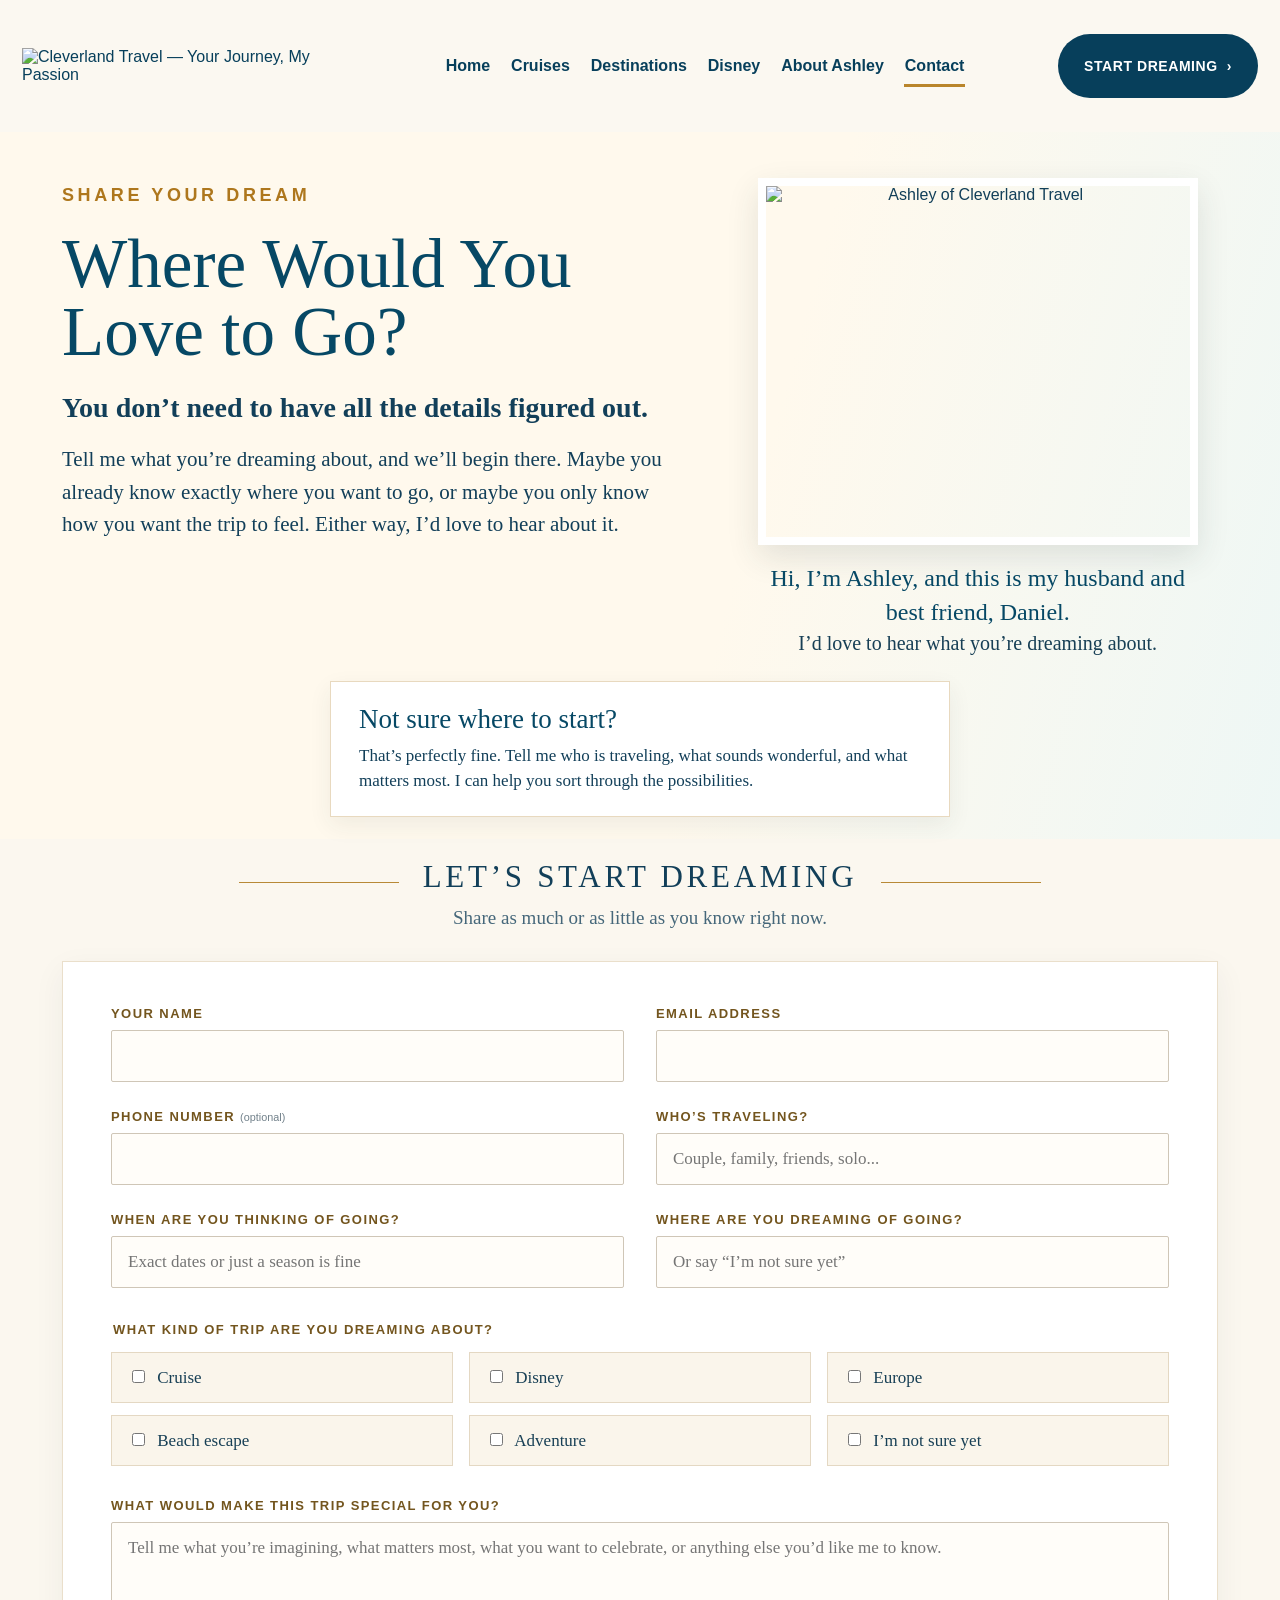
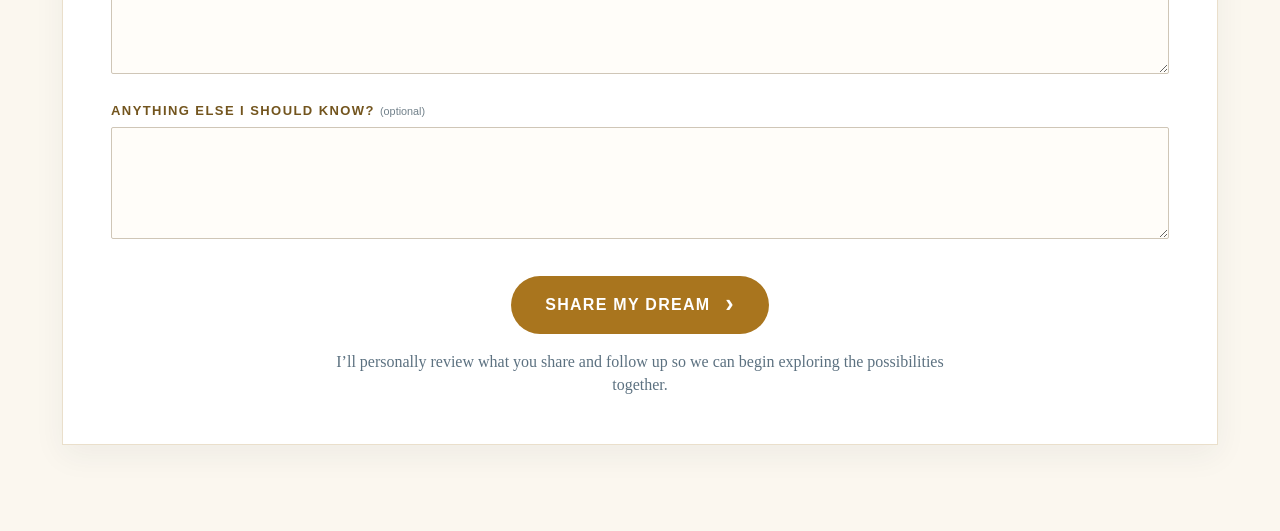
==== contact.html @ a3cbad37 "Add files via upload" ====
<!DOCTYPE html>
<html lang="en">
<head>
  <meta charset="UTF-8">
  <meta name="viewport" content="width=device-width, initial-scale=1.0">
  <title>Share Your Dream | Cleveland Travel</title>
  <link rel="stylesheet" href="styles.css">
</head>
<body>
<header class="site-header">
<div class="header-inner">
<a class="brand" href="index.html" aria-label="Cleverland Travel home">
<img src="assets/cleverland-logo-approved.png" alt="Cleverland Travel — Your Journey, My Passion">
</a>
<button class="menu-toggle" type="button" aria-label="Open navigation" aria-expanded="false"><span></span><span></span><span></span></button>
<nav class="main-nav" aria-label="Main navigation"><a  href="index.html">Home</a>
<a href="cruises.html">Cruises</a>
<a href="destinations.html">Destinations</a>
<a href="disney.html">Disney</a>
<a href="about.html">About Ashley</a>
<a class="active" href="contact.html">Contact</a></nav>
<a class="cta" href="contact.html">START DREAMING <span aria-hidden="true">›</span></a>
</div>
</header>

<main class="dream-page">
  <section class="dream-intro dream-intro-balanced dream-intro-v20">
    <div class="dream-top-grid">
      <div class="dream-intro-inner">
        <p class="eyebrow">SHARE YOUR DREAM</p>
        <h1>Where Would You<br>Love to Go?</h1>
        <p class="dream-lead">You don’t need to have all the details figured out.</p>
        <p>Tell me what you’re dreaming about, and we’ll begin there. Maybe you already know exactly where you want to go, or maybe you only know how you want the trip to feel. Either way, I’d love to hear about it.</p>
      </div>

      <aside class="dream-note dream-note-balanced">
        <div class="ashley-contact-card">
          <img src="assets/ashley-contact.jpg" alt="Ashley of Cleverland Travel">
          <p><strong>Hi, I’m Ashley, and this is my husband and best friend, Daniel.</strong><br>I’d love to hear what you’re dreaming about.</p>
        </div>
      </aside>
    </div>

    <div class="dream-note-card dream-note-card-balanced dream-note-card-v20">
      <h2>Not sure where to start?</h2>
      <p>That’s perfectly fine. Tell me who is traveling, what sounds wonderful, and what matters most. I can help you sort through the possibilities.</p>
    </div>
  </section>

  <section class="dream-form-section">
    <div class="section-heading">
      <span></span><h2>LET’S START DREAMING</h2><span></span>
      <p>Share as much or as little as you know right now.</p>
    </div>

    <form class="dream-form" action="https://formspree.io/f/mvkovdek" method="post">
      <input type="hidden" name="_subject" value="New Cleverland Travel — Share Your Dream Submission">
      <input type="text" name="_gotcha" style="display:none" tabindex="-1" autocomplete="off">
      <div class="form-grid">
        <label>YOUR NAME
          <input type="text" name="name" autocomplete="name" required>
        </label>
        <label>EMAIL ADDRESS
          <input type="email" name="email" autocomplete="email" required>
        </label>
        <label>PHONE NUMBER <small>(optional)</small>
          <input type="tel" name="phone" autocomplete="tel">
        </label>
        <label>WHO’S TRAVELING?
          <input type="text" name="travelers" placeholder="Couple, family, friends, solo...">
        </label>
        <label>WHEN ARE YOU THINKING OF GOING?
          <input type="text" name="dates" placeholder="Exact dates or just a season is fine">
        </label>
        <label>WHERE ARE YOU DREAMING OF GOING?
          <input type="text" name="destination" placeholder="Or say “I’m not sure yet”">
        </label>
      </div>

      <fieldset class="dream-options">
        <legend>WHAT KIND OF TRIP ARE YOU DREAMING ABOUT?</legend>
        <div class="option-grid">
          <label><input type="checkbox" name="trip[]" value="Cruise"> Cruise</label>
          <label><input type="checkbox" name="trip[]" value="Disney"> Disney</label>
          <label><input type="checkbox" name="trip[]" value="Europe"> Europe</label>
          <label><input type="checkbox" name="trip[]" value="Beach"> Beach escape</label>
          <label><input type="checkbox" name="trip[]" value="Adventure"> Adventure</label>
          <label><input type="checkbox" name="trip[]" value="Not sure"> I’m not sure yet</label>
        </div>
      </fieldset>

      <label class="full-field">WHAT WOULD MAKE THIS TRIP SPECIAL FOR YOU?
        <textarea name="dream" rows="6" placeholder="Tell me what you’re imagining, what matters most, what you want to celebrate, or anything else you’d like me to know."></textarea>
      </label>

      <label class="full-field">ANYTHING ELSE I SHOULD KNOW? <small>(optional)</small>
        <textarea name="notes" rows="4"></textarea>
      </label>

      <div class="dream-submit">
        <button type="submit">SHARE MY DREAM <span>›</span></button>
        <p>I’ll personally review what you share and follow up so we can begin exploring the possibilities together.</p>
      </div>
    </form>
  </section>
</main>


<script src="mobile.js"></script>
</body>
</html>
---- styles.css ----
:root{
  --cream:#fbf8f1;
  --navy:#073f5b;
  --gold:#b9852b;
}
*{box-sizing:border-box}
html,body{margin:0;padding:0}
body{background:#fff;color:var(--navy);font-family:Arial,Helvetica,sans-serif}
a{text-decoration:none;color:inherit}

/* LOCKED HEADER — do not alter */
.site-header{
  position:relative;
  z-index:10;
  height:132px;
  background:var(--cream);
}
.header-inner{
  max-width:1536px;
  height:100%;
  margin:0 auto;
  padding:6px 22px;
  display:grid;
  grid-template-columns:390px minmax(0,1fr) 235px;
  align-items:center;
  gap:24px;
}
.brand{display:flex;align-items:center;min-width:0}
.brand img{
  display:block;
  width:350px;
  max-width:100%;
  height:auto;
  object-fit:contain;
}
.main-nav{
  display:flex;
  justify-content:center;
  align-items:center;
  gap:28px;
  min-width:0;
  white-space:nowrap;
}
.main-nav a{
  position:relative;
  display:inline-flex;
  align-items:center;
  min-height:54px;
  padding:0 1px;
  font-size:18px;
  line-height:1;
  font-weight:800;
}
.main-nav a.active::after{
  content:"";
  position:absolute;
  left:0;
  right:0;
  bottom:6px;
  height:3px;
  background:var(--gold);
}
.cta{
  justify-self:end;
  display:inline-flex;
  align-items:center;
  justify-content:center;
  gap:9px;
  width:226px;
  min-height:64px;
  padding:0 20px;
  border-radius:999px;
  background:var(--navy);
  color:#fff;
  font-size:16px;
  font-weight:800;
  letter-spacing:.04em;
  white-space:nowrap;
}

.hero img,.page-image img{
  display:block;
  width:100%;
  height:auto;
}
.hero,.page-image{width:100%;overflow:hidden;background:#fff}

@media (max-width:1320px){
  .header-inner{grid-template-columns:335px minmax(0,1fr) 205px;gap:18px}
  .brand img{width:320px}
  .main-nav{gap:19px}
  .main-nav a{font-size:16px}
  .cta{width:200px;font-size:14px}
}
@media (max-width:1120px){
  .site-header{height:126px}
  .header-inner{
    grid-template-columns:290px minmax(0,1fr) 182px;
    gap:13px;padding-left:14px;padding-right:14px
  }
  .brand img{width:278px}
  .main-nav{gap:13px}
  .main-nav a{font-size:14px}
  .cta{width:178px;min-height:56px;font-size:12px}
}


/* ===== DISNEY PAGE ONLY — locked site header above remains unchanged ===== */
.disney-page{background:#fffaf2;color:#17364a;font-family:Georgia,'Times New Roman',serif;line-height:1.45}
.disney-page .container{width:min(1180px,92vw);margin:0 auto}
.disney-page .btn{display:inline-flex;align-items:center;justify-content:center;border-radius:999px;padding:14px 26px;border:1px solid transparent;font:700 13px/1 Arial,sans-serif;letter-spacing:.08em;text-transform:uppercase}
.disney-page .btn-gold{background:linear-gradient(180deg,#c99a45,#a77420);color:#fff}
.disney-page .eyebrow{font:700 14px/1 Arial,sans-serif;letter-spacing:.16em;text-transform:uppercase;color:#073f5b;margin-bottom:8px}
.disney-page h1,.disney-page h2,.disney-page h3{font-weight:400;color:#073f5b;margin:0}

.disney-hero{background:linear-gradient(115deg,#fff9ef 0%,#f5ead3 48%,#dceef2 100%);padding:46px 0 44px;overflow:hidden;position:relative}
.disney-hero:before{content:'✦';position:absolute;left:5%;top:18%;font-size:70px;color:rgba(184,134,46,.14)}
.disney-hero-grid{display:grid;grid-template-columns:1.02fr .98fr;gap:52px;align-items:center}
.disney-kicker{font:700 14px/1 Arial,sans-serif;text-transform:uppercase;letter-spacing:.18em;color:#a77420;margin-bottom:16px}
.disney-hero h1{font-size:clamp(48px,6vw,82px);line-height:.95;margin:0 0 18px}
.disney-hero .lead{font-size:22px;max-width:620px;margin:0 0 16px}
.disney-hero .sublead{font-size:18px;max-width:650px;color:#425d6c;margin:0 0 28px}
.disney-photo-frame{position:relative;background:#fff;padding:12px 12px 42px;box-shadow:0 18px 42px rgba(10,53,80,.18);transform:rotate(1.5deg);border:1px solid #eadbc2}
.disney-photo-frame img{width:100%;aspect-ratio:4/3;object-fit:cover;object-position:center 35%}
.disney-photo-caption{text-align:right;font-family:'Brush Script MT','Segoe Script',cursive;color:#073f5b;font-size:24px;padding:8px 8px 0}

.disney-intro{padding:44px 0 24px;text-align:center;background:#fff}
.disney-intro h2{font-size:clamp(34px,4vw,54px);margin-bottom:12px}
.disney-intro p{font-size:19px;max-width:850px;margin:0 auto}

.disney-options{padding:24px 0 54px;background:#fff}
.disney-cards{display:grid;grid-template-columns:repeat(5,1fr);gap:16px}
.disney-card{min-height:270px;padding:28px 20px 22px;border-radius:16px;border:1px solid #eadfc9;background:linear-gradient(180deg,#fffdf8,#f5efe3);text-align:center;box-shadow:0 12px 28px rgba(10,53,80,.08)}
.disney-icon{width:72px;height:72px;border-radius:50%;margin:0 auto 16px;display:grid;place-items:center;background:linear-gradient(180deg,#e4c27b,#b9852c);color:#fff;font-size:32px}
.disney-card h3{font-size:24px;line-height:1.05;margin-bottom:10px}
.disney-card p{font-size:15.5px;margin:0;color:#4f6572}

.disney-planning{padding:52px 0;background:linear-gradient(180deg,#eef8f7,#e5f3f4)}
.disney-planning h2{text-align:center;font-size:clamp(34px,4vw,52px);margin-bottom:32px}
.disney-benefits{display:grid;grid-template-columns:repeat(4,1fr);gap:22px}
.disney-benefit{text-align:center;padding:0 16px}
.disney-benefit .mini{font-size:36px;color:#a77420;margin-bottom:8px}
.disney-benefit h3{font-size:22px;margin-bottom:8px}
.disney-benefit p{font-size:16px;margin:0}

.disney-story{padding:56px 0;background:#fffaf2}
.disney-story-grid{display:grid;grid-template-columns:.9fr 1.1fr;gap:48px;align-items:center}
.disney-story-photo{background:#fff;padding:12px 12px 36px;box-shadow:0 16px 35px rgba(10,53,80,.14);transform:rotate(-1.5deg)}
.disney-story-photo img{width:100%;aspect-ratio:4/3;object-fit:cover}
.disney-story-photo .cap{font-family:'Brush Script MT','Segoe Script',cursive;text-align:right;font-size:23px;color:#073f5b;padding-top:7px}
.disney-story h2{font-size:clamp(36px,4vw,58px);line-height:1;margin-bottom:16px}
.disney-story p{font-size:18px;margin:0 0 16px}
.disney-quote{font-family:'Brush Script MT','Segoe Script',cursive;font-size:34px;line-height:1.05;color:#073f5b;margin:20px 0 26px}

.disney-steps{padding:48px 0;background:#fff}
.disney-steps h2{text-align:center;font-size:32px;letter-spacing:.03em;margin-bottom:24px}
.disney-page .steps{display:grid;grid-template-columns:repeat(3,1fr);gap:0}
.disney-page .step{text-align:center;padding:0 36px;min-height:170px}
.disney-page .step+.step{border-left:1px solid rgba(184,134,46,.45)}
.disney-page .step-icon{width:58px;height:58px;border-radius:50%;margin:0 auto 8px;background:linear-gradient(180deg,#e5c485,#c69a48);display:grid;place-items:center;font-size:28px;color:#073f5b}
.disney-page .step h3{font-size:27px;letter-spacing:.05em}
.disney-page .step p{font-size:17px;margin:6px auto 0;max-width:330px}

.disney-close{padding:60px 20px;text-align:center;background:linear-gradient(180deg,#f7e9c8,#f2d7a8)}
.disney-close h2{font-family:'Brush Script MT','Segoe Script',cursive;font-size:clamp(46px,6vw,78px);color:#96691e;margin-bottom:6px}
.disney-close .ddd{font:700 15px/1 Arial,sans-serif;letter-spacing:.24em;text-transform:uppercase;color:#073f5b;margin:10px 0 24px}
.disney-disclaimer{font:12px/1.5 Arial,sans-serif;color:#637782;max-width:920px;margin:18px auto 0}

@media(max-width:1050px){
  .disney-cards{grid-template-columns:repeat(3,1fr)}
  .disney-benefits{grid-template-columns:repeat(2,1fr);row-gap:28px}
}
@media(max-width:760px){
  .disney-hero-grid,.disney-story-grid{grid-template-columns:1fr}
  .disney-cards{grid-template-columns:1fr 1fr}
  .disney-benefits{grid-template-columns:1fr}
  .disney-photo-frame,.disney-story-photo{transform:none}
  .disney-page .steps{grid-template-columns:1fr}
  .disney-page .step{padding:20px 24px}
  .disney-page .step+.step{border-left:0;border-top:1px solid rgba(184,134,46,.35)}
}
@media(max-width:500px){.disney-cards{grid-template-columns:1fr}.disney-hero h1{font-size:48px}}


/* ===== ABOUT ASHLEY PAGE ONLY — locked site header above remains unchanged ===== */
.about-page{
  background:#fffaf2;
  color:#17364a;
  font-family:Georgia,'Times New Roman',serif;
  line-height:1.5;
}
.about-page .container{width:min(1180px,92vw);margin:0 auto}
.about-page h1,.about-page h2,.about-page h3{font-weight:400;color:#073f5b;margin:0}
.about-page .eyebrow{
  font:700 14px/1 Arial,sans-serif;
  letter-spacing:.17em;
  text-transform:uppercase;
  color:#a77420;
  margin-bottom:14px;
}
.about-page .btn{
  display:inline-flex;
  align-items:center;
  justify-content:center;
  border-radius:999px;
  padding:15px 28px;
  background:linear-gradient(180deg,#c99a45,#a77420);
  color:#fff;
  font:700 13px/1 Arial,sans-serif;
  letter-spacing:.08em;
  text-transform:uppercase;
}

/* Hero */
.about-hero{
  background:linear-gradient(115deg,#fffaf2 0%,#f7ecd8 52%,#e8f2f1 100%);
  padding:50px 0 54px;
}
.about-hero-grid{
  display:grid;
  grid-template-columns:.95fr 1.05fr;
  gap:54px;
  align-items:center;
}
.about-hero h1{
  font-size:clamp(44px,4.8vw,66px);
  line-height:.96;
  margin-bottom:22px;
}
.about-hero .lead{
  font-size:22px;
  max-width:610px;
  margin:0 0 18px;
}
.about-hero .copy{
  font-size:18px;
  color:#455f6c;
  margin:0 0 28px;
}
.about-hero-photo{
  background:#fff;
  padding:12px 12px 40px;
  box-shadow:0 18px 40px rgba(10,53,80,.16);
  transform:rotate(1.5deg);
}
.about-hero-photo img{
  width:100%;
  aspect-ratio:4/5;
  object-fit:cover;
  object-position:center 32%;
}
.about-photo-note{
  text-align:right;
  font-family:'Brush Script MT','Segoe Script',cursive;
  color:#073f5b;
  font-size:25px;
  padding:8px 8px 0;
}

/* Story */
.about-story{
  padding:60px 0;
  background:#fff;
}
.about-story-grid{
  display:grid;
  grid-template-columns:1.05fr .95fr;
  gap:54px;
  align-items:center;
}
.about-story h2{
  font-size:clamp(38px,4.5vw,58px);
  line-height:1.02;
  margin-bottom:18px;
}
.about-story p{
  font-size:18px;
  margin:0 0 16px;
}
.about-ireland{
  background:#fff;
  padding:10px 10px 34px;
  box-shadow:0 14px 34px rgba(10,53,80,.13);
  transform:rotate(-1.2deg);
}
.about-ireland img{
  width:100%;
  aspect-ratio:4/3;
  object-fit:cover;
}
.about-ireland .cap{
  font-family:'Brush Script MT','Segoe Script',cursive;
  font-size:24px;
  color:#073f5b;
  text-align:right;
  padding:7px 7px 0;
}

/* Why work with Ashley */
.about-values{
  padding:58px 0;
  background:linear-gradient(180deg,#eef7f6,#e7f1f1);
}
.about-values h2{
  text-align:center;
  font-size:clamp(38px,4.5vw,56px);
  margin-bottom:34px;
}
.about-values-grid{
  display:grid;
  grid-template-columns:repeat(4,1fr);
  gap:20px;
}
.about-value{
  text-align:center;
  background:rgba(255,255,255,.66);
  border:1px solid rgba(184,134,46,.25);
  border-radius:16px;
  padding:28px 18px;
}
.about-value .icon{
  width:64px;height:64px;border-radius:50%;
  margin:0 auto 14px;
  display:grid;place-items:center;
  background:linear-gradient(180deg,#e5c485,#c79a45);
  color:#073f5b;
  font-size:28px;
}
.about-value h3{font-size:24px;margin-bottom:8px}
.about-value p{font-size:15.5px;margin:0;color:#4a6370}

/* Personal montage */
.about-personal{
  padding:62px 0;
  background:#fffaf2;
}
.about-personal-grid{
  display:grid;
  grid-template-columns:.85fr 1.15fr;
  gap:54px;
  align-items:center;
}
.about-collage{
  display:grid;
  grid-template-columns:1fr 1fr;
  gap:14px;
}
.about-collage figure{
  margin:0;
  background:#fff;
  padding:9px 9px 28px;
  box-shadow:0 12px 28px rgba(10,53,80,.12);
}
.about-collage figure:nth-child(1){transform:rotate(-2deg)}
.about-collage figure:nth-child(2){transform:rotate(2deg)}
.about-collage img{
  width:100%;
  aspect-ratio:4/5;
  object-fit:cover;
}
.about-collage figcaption{
  font-family:'Brush Script MT','Segoe Script',cursive;
  color:#073f5b;
  font-size:21px;
  text-align:center;
  padding-top:5px;
}
.about-personal h2{
  font-size:clamp(38px,4.5vw,58px);
  line-height:1.03;
  margin-bottom:16px;
}
.about-personal p{font-size:18px;margin:0 0 16px}
.about-quote{
  font-family:'Brush Script MT','Segoe Script',cursive;
  font-size:36px;
  color:#073f5b;
  line-height:1.08;
  margin:22px 0 28px;
}

/* Process */
.about-process{
  padding:50px 0 56px;
  background:#fff;
}
.about-process h2{
  text-align:center;
  font-size:34px;
  margin-bottom:28px;
  letter-spacing:.02em;
}
.about-process-grid{
  display:grid;
  grid-template-columns:repeat(3,1fr);
}
.about-process .step{
  text-align:center;
  padding:0 34px;
}
.about-process .step+.step{
  border-left:1px solid rgba(184,134,46,.42);
}
.about-process .num{
  width:58px;height:58px;border-radius:50%;
  background:linear-gradient(180deg,#e4c47f,#c69742);
  display:grid;place-items:center;
  margin:0 auto 10px;
  color:#073f5b;
  font:700 21px/1 Arial,sans-serif;
}
.about-process h3{
  font-size:28px;
  letter-spacing:.04em;
}
.about-process p{
  font-size:17px;
  max-width:330px;
  margin:6px auto 0;
}

/* Closing */
.about-close{
  text-align:center;
  padding:62px 20px 68px;
  background:linear-gradient(180deg,#f6e6c5,#f1d3a0);
}
.about-close h2{
  font-family:'Brush Script MT','Segoe Script',cursive;
  font-size:clamp(48px,6vw,78px);
  color:#95691e;
  margin-bottom:6px;
}
.about-close .sub{
  font:700 15px/1 Arial,sans-serif;
  letter-spacing:.22em;
  text-transform:uppercase;
  color:#073f5b;
  margin:12px 0 26px;
}

@media(max-width:950px){
  .about-hero-grid,.about-story-grid,.about-personal-grid{grid-template-columns:1fr}
  .about-values-grid{grid-template-columns:1fr 1fr}
  .about-hero-photo,.about-ireland{transform:none}
}
@media(max-width:700px){
  .about-values-grid{grid-template-columns:1fr}
  .about-process-grid{grid-template-columns:1fr}
  .about-process .step{padding:20px 24px}
  .about-process .step+.step{border-left:0;border-top:1px solid rgba(184,134,46,.35)}
}


/* ===== Share Your Dream / Contact page ===== */
.dream-page{background:#fbf7ef;color:#123f59;}
.dream-intro{
  max-width:1480px;margin:0 auto;padding:72px 62px 64px;
  display:grid;grid-template-columns:minmax(0,1.25fr) minmax(320px,.75fr);
  gap:80px;align-items:center;
  background:linear-gradient(105deg,#fff9ed 0%,#fff9ed 58%,#eef7f5 100%);
}
.dream-intro-inner{max-width:760px;}
.dream-intro .eyebrow{font-family:Arial,sans-serif;font-size:18px;font-weight:800;letter-spacing:.2em;color:#ae771d;margin:0 0 20px;}
.dream-intro h1{font-family:Georgia,serif;font-size:clamp(56px,5.4vw,82px);line-height:.98;font-weight:400;margin:0 0 28px;color:#064865;}
.dream-intro .dream-lead{font-family:Georgia,serif;font-size:28px;line-height:1.35;font-weight:700;margin:0 0 16px;}
.dream-intro p{font-family:Georgia,serif;font-size:21px;line-height:1.55;margin:0;}
.dream-note{padding:10px 10px 0;}
.script-note{font-family:"Brush Script MT","Segoe Script",cursive!important;font-size:37px!important;line-height:1.22!important;transform:rotate(-5deg);color:#8a632d!important;margin:0 0 42px!important;text-align:center;}
.dream-note-card{background:#fff;border:1px solid #e8d9bf;padding:30px 34px;box-shadow:0 12px 30px rgba(39,55,61,.08);transform:rotate(1deg);}
.dream-note-card h2{font-family:Georgia,serif;font-weight:400;font-size:29px;margin:0 0 12px;color:#064865;}
.dream-note-card p{font-size:18px;line-height:1.5;}
.dream-form-section{max-width:1320px;margin:0 auto;padding:58px 62px 86px;}
.section-heading{text-align:center;margin-bottom:40px;}
.section-heading h2{font-family:Georgia,serif;font-weight:400;letter-spacing:.12em;font-size:31px;margin:0;display:inline-block;padding:0 24px;}
.section-heading span{display:inline-block;width:160px;height:1px;background:#b88936;vertical-align:middle;}
.section-heading p{font-family:Georgia,serif;font-size:19px;margin:12px 0 0;color:#45677a;}
.dream-form{background:#fff;padding:44px 48px 48px;border:1px solid #eadfcb;box-shadow:0 10px 30px rgba(38,53,61,.06);}
.form-grid{display:grid;grid-template-columns:1fr 1fr;gap:27px 32px;}
.dream-form label,.dream-options legend{font-family:Arial,sans-serif;font-size:13px;font-weight:800;letter-spacing:.11em;color:#73551e;}
.dream-form small{font-weight:500;letter-spacing:0;text-transform:none;color:#71808a;}
.dream-form input[type=text],.dream-form input[type=email],.dream-form input[type=tel],.dream-form textarea{
  width:100%;box-sizing:border-box;margin-top:9px;border:1px solid #cfc6b7;background:#fffdf9;
  padding:15px 16px;font-family:Georgia,serif;font-size:17px;color:#173f55;border-radius:2px;
}
.dream-form input:focus,.dream-form textarea:focus{outline:2px solid rgba(180,132,43,.28);border-color:#b4842b;}
.dream-options{border:0;padding:0;margin:34px 0 32px;}
.dream-options legend{margin-bottom:15px;}
.option-grid{display:grid;grid-template-columns:repeat(3,1fr);gap:12px 16px;}
.option-grid label{background:#faf5eb;border:1px solid #e4d8c3;padding:14px 16px;font-family:Georgia,serif;font-size:17px;font-weight:400;letter-spacing:0;color:#173f55;}
.option-grid input{margin-right:8px;}
.full-field{display:block;margin-top:26px;}
.dream-submit{text-align:center;margin-top:34px;}
.dream-submit button{border:0;border-radius:999px;background:#a9751e;color:white;font-family:Arial,sans-serif;font-weight:800;letter-spacing:.08em;font-size:16px;padding:20px 34px;cursor:pointer;}
.dream-submit button span{font-size:25px;line-height:0;margin-left:9px;vertical-align:-2px;}
.dream-submit p{font-family:Georgia,serif;font-size:16px;line-height:1.45;max-width:620px;margin:16px auto 0;color:#5c7180;}

@media(max-width:900px){
  .dream-intro{grid-template-columns:1fr;padding:48px 28px;gap:36px;}
  .dream-intro h1{font-size:54px;}
  .dream-note{display:none;}
  .dream-form-section{padding:42px 24px 65px;}
  .dream-form{padding:30px 24px;}
  .form-grid{grid-template-columns:1fr;}
  .option-grid{grid-template-columns:1fr 1fr;}
  .section-heading span{width:55px;}
}
@media(max-width:560px){
  .dream-intro h1{font-size:44px;}
  .option-grid{grid-template-columns:1fr;}
  .section-heading span{display:none;}
}


/* ===== QC-only click targets for approved image-based page artwork =====
   These anchors add functionality without changing any locked visual design. */
.image-link-wrap{position:relative;width:100%}
.image-link-wrap>img{display:block;width:100%;height:auto}
.image-hotspot{
  position:absolute;
  display:block;
  z-index:3;
  background:transparent;
  border:0;
  text-indent:-9999px;
  overflow:hidden;
}


/* ===== v13 RESPONSIVE PASS =====
   Desktop artwork/design remains unchanged above 900px. */
.menu-toggle{display:none}
.mobile-artwork{display:none}

@media(max-width:900px){
  body{overflow-x:hidden}

  .site-header{height:94px}
  .header-inner{
    height:94px;
    display:grid;
    grid-template-columns:minmax(0,1fr) 48px;
    gap:12px;
    padding:8px 16px;
  }
  .brand img{width:250px;max-height:78px}
  .cta{display:none}

  .menu-toggle{
    display:flex;
    width:46px;height:46px;
    justify-self:end;
    align-items:center;justify-content:center;
    flex-direction:column;gap:5px;
    background:transparent;border:0;border-radius:8px;
    cursor:pointer;padding:8px;
  }
  .menu-toggle span{display:block;width:26px;height:3px;background:var(--navy);border-radius:3px}

  .main-nav{
    display:none;
    position:absolute;
    left:0;right:0;top:94px;
    padding:12px 18px 20px;
    background:var(--cream);
    border-top:1px solid rgba(7,63,91,.12);
    box-shadow:0 12px 24px rgba(20,45,58,.14);
    flex-direction:column;
    align-items:stretch;
    gap:0;
    white-space:normal;
  }
  body.nav-open .main-nav{display:flex}
  .main-nav a{
    min-height:48px;
    padding:0 8px;
    font-size:16px;
    border-bottom:1px solid rgba(7,63,91,.1);
  }
  .main-nav a.active::after{left:8px;right:auto;width:42px;bottom:4px}

  .desktop-artwork{display:none!important}
  .mobile-artwork{display:block}
  .mobile-artwork img{display:block;max-width:100%;height:auto}
  .mobile-wide{width:100%}
  .mobile-page,.mobile-home-body,.home-mobile{background:#fffaf2}

  .mobile-card-grid{
    display:grid;
    grid-template-columns:1fr 1fr;
    gap:8px;
    padding:10px;
  }
  .mobile-card-grid a,.mobile-card-grid img{width:100%}
  .mobile-split{
    display:grid;
    grid-template-columns:.85fr 1.15fr;
    gap:8px;
    padding:10px;
    background:#fffaf2;
    align-items:stretch;
  }
  .mobile-split img{width:100%;height:100%;object-fit:cover}
  .mobile-stack{
    display:grid;
    grid-template-columns:1fr;
    gap:8px;
    padding:10px;
    background:#edf8f6;
  }
  .mobile-stack img{width:100%}
  .getaway-mobile{grid-template-columns:1.1fr .9fr;background:#fff}
  .mobile-benefit-grid{
    display:grid;
    grid-template-columns:1fr 1fr;
    gap:8px;
    padding:10px;
    background:#fffaf2;
  }
  .mobile-benefit-grid img{width:100%}

  /* Real HTML pages */
  .disney-page .container,.about-page .container{width:min(92vw,680px)}
  .disney-hero,.about-hero{padding-top:34px;padding-bottom:36px}
  .disney-hero h1{font-size:clamp(44px,10vw,60px)}
  .about-hero h1{font-size:clamp(40px,9vw,58px)}
  .disney-hero .lead,.about-hero .lead{font-size:20px}
  .dream-intro{padding:42px 24px 40px}
  .dream-intro h1{font-size:clamp(44px,10vw,58px)}
  .dream-form-section{padding-left:18px;padding-right:18px}
}

@media(max-width:620px){
  .site-header,.header-inner{height:82px}
  .header-inner{grid-template-columns:minmax(0,1fr) 44px;padding:7px 12px}
  .brand img{width:218px;max-height:68px}
  .main-nav{top:82px}
  .mobile-card-grid{grid-template-columns:1fr 1fr;gap:6px;padding:8px}
  .mobile-split{grid-template-columns:1fr;padding:8px}
  .getaway-mobile{grid-template-columns:1fr}
  .mobile-benefit-grid{grid-template-columns:1fr 1fr;gap:6px;padding:8px}

  .disney-hero-grid,.disney-story-grid,
  .about-hero-grid,.about-story-grid,.about-personal-grid{gap:30px}
  .disney-cards{grid-template-columns:1fr}
  .disney-card{min-height:0}
  .about-collage{gap:8px}
  .about-process h2,.disney-steps h2{font-size:27px;line-height:1.15}

  .dream-intro{padding:34px 18px}
  .dream-intro h1{font-size:42px}
  .dream-intro .dream-lead{font-size:23px}
  .dream-intro p{font-size:18px}
  .dream-form-section{padding:34px 12px 55px}
  .dream-form{padding:24px 16px}
  .section-heading h2{font-size:26px;padding:0}
  .option-grid{grid-template-columns:1fr}
  .dream-submit button{width:100%}
}

@media(max-width:430px){
  .mobile-card-grid{grid-template-columns:1fr}
  .mobile-benefit-grid{grid-template-columns:1fr}
  .brand img{width:205px}
}


/* ===== v14 homepage mobile corrections ===== */
@media(max-width:900px){
  .home-mobile img{width:100%;height:auto}
  .mobile-process{
    background:#edf8f6;
    padding:22px 10px 10px;
    text-align:center;
  }
  .mobile-process h2{
    margin:0 0 14px;
    font-family:Georgia,serif;
    font-size:clamp(20px,5.8vw,27px);
    line-height:1.18;
    font-weight:400;
    color:var(--navy);
    letter-spacing:.01em;
  }
  .mobile-process .mobile-stack{
    padding:0;
    background:transparent;
  }
  .mobile-getaway{
    display:grid;
    grid-template-columns:1fr;
    gap:0;
    background:#fff;
    padding:10px 8px;
  }
  .mobile-getaway img{
    width:100%;
    height:auto;
  }
}


/* ===== v15 mobile service-card edge cleanup ===== */
@media(max-width:900px){
  .mobile-card-grid a{
    display:block;
    overflow:hidden;
    line-height:0;
    background:#fffaf2;
  }
  .mobile-card-grid img{
    display:block;
    width:100%;
    height:auto;
    border:0;
    outline:0;
  }
}


/* ===== v16 Ashley introduction on Share Your Dream page ===== */
.ashley-contact-card{
  max-width:360px;
  margin:0 auto 28px;
  text-align:center;
}
.ashley-contact-card img{
  display:block;
  width:100%;
  aspect-ratio:4/5;
  object-fit:cover;
  object-position:center 30%;
  border:8px solid #fff;
  box-shadow:0 12px 30px rgba(39,55,61,.12);
}
.ashley-contact-card p{
  margin:15px 0 0!important;
  font-family:Georgia,serif!important;
  font-size:20px!important;
  line-height:1.42!important;
  color:#173f55!important;
}
.ashley-contact-card strong{
  font-size:24px;
  font-weight:400;
  color:#064865;
}

@media(max-width:900px){
  /* The previous mobile rule hid the whole right column.
     Show Ashley on mobile, while keeping the secondary note compact. */
  .dream-note{
    display:block;
    padding:0;
  }
  .ashley-contact-card{
    max-width:330px;
    margin:0 auto 24px;
  }
  .dream-note-card{
    max-width:520px;
    margin:0 auto;
    transform:none;
  }
}


/* ===== v17 Contact hero balance + new Ashley photo ===== */
/* Contact-page-only correction. All other locked pages remain unchanged. */
.dream-hero-balanced{
  min-height:0!important;
  padding-top:72px!important;
  padding-bottom:72px!important;
  align-items:center!important;
}
.dream-hero-balanced .dream-copy{
  align-self:center!important;
  padding-top:0!important;
  padding-bottom:0!important;
}
.dream-hero-balanced .dream-note{
  align-self:center!important;
  padding-top:0!important;
  padding-bottom:0!important;
}
.dream-hero-balanced .ashley-contact-card{
  margin-top:0!important;
  margin-bottom:22px!important;
}
.dream-hero-balanced .ashley-contact-card img{
  aspect-ratio:1/1!important;
  object-fit:cover!important;
  object-position:center 38%!important;
}

@media(max-width:900px){
  .dream-hero-balanced{
    padding-top:36px!important;
    padding-bottom:42px!important;
  }
  .dream-hero-balanced .ashley-contact-card img{
    aspect-ratio:4/5!important;
    object-position:center 38%!important;
  }
}


/* ===== v18 Contact intro balance correction ===== */
/* This targets only the Share Your Dream opening section. */
.dream-intro-balanced{
  padding-top:54px!important;
  padding-bottom:54px!important;
  grid-template-columns:minmax(0,1.12fr) minmax(360px,.88fr)!important;
  gap:64px!important;
  align-items:start!important;
}
.dream-intro-balanced .dream-intro-inner{
  max-width:760px;
  padding-top:4px;
}
.dream-intro-balanced .eyebrow{
  margin-top:0!important;
}
.dream-intro-balanced h1{
  margin-bottom:24px!important;
}
.dream-note-balanced{
  padding:0!important;
  align-self:start!important;
}
.dream-note-balanced .ashley-contact-card{
  max-width:440px!important;
  margin:0 auto!important;
}
.dream-note-balanced .ashley-contact-card img{
  width:100%!important;
  aspect-ratio:1.2/1!important;
  object-fit:cover!important;
  object-position:center 40%!important;
}
.dream-note-balanced .ashley-contact-card p{
  margin-top:16px!important;
}
.dream-note-card-balanced{
  margin-top:30px!important;
  max-width:680px;
  transform:none!important;
  box-shadow:0 8px 22px rgba(39,55,61,.07)!important;
  padding:24px 28px!important;
}
.dream-note-card-balanced h2{
  font-size:27px!important;
  margin-bottom:8px!important;
}
.dream-note-card-balanced p{
  font-size:17px!important;
  line-height:1.48!important;
}

/* Remove the unused v17 selectors' effect by overriding the real section cleanly. */
@media(max-width:900px){
  .dream-intro-balanced{
    grid-template-columns:1fr!important;
    gap:30px!important;
    padding:34px 22px 40px!important;
  }
  .dream-note-balanced{
    display:block!important;
    order:2;
  }
  .dream-note-balanced .ashley-contact-card{
    max-width:420px!important;
  }
  .dream-note-balanced .ashley-contact-card img{
    aspect-ratio:4/5!important;
    object-position:center 38%!important;
  }
  .dream-note-card-balanced{
    margin-top:24px!important;
  }
}

@media(max-width:560px){
  .dream-intro-balanced{
    padding:28px 16px 34px!important;
  }
  .dream-note-card-balanced{
    padding:21px 20px!important;
  }
}


/* ===== v19 final Contact spacing adjustment ===== */
/* Move the “Not sure where to start?” card toward center and tighten the gap before the form. */
.dream-note-card-balanced{
  margin-left:auto!important;
  margin-right:auto!important;
  max-width:620px!important;
}

/* Pull the next section upward slightly to remove excess open space. */
.dream-form-section{
  padding-top:34px!important;
}

@media(min-width:901px){
  .dream-intro-balanced{
    padding-bottom:34px!important;
  }
}

@media(max-width:900px){
  .dream-form-section{
    padding-top:28px!important;
  }
}


/* ===== v20 actual Contact centering + spacing fix ===== */
/* The previous v19 centered the card only inside the LEFT column.
   V20 moves it below both columns and centers it across the whole intro section. */
.dream-intro-v20{
  display:block!important;
  padding:46px 62px 22px!important;
}
.dream-top-grid{
  display:grid;
  grid-template-columns:minmax(0,1.12fr) minmax(360px,.88fr);
  gap:64px;
  align-items:start;
}
.dream-note-card-v20{
  width:min(620px,86%);
  max-width:620px!important;
  margin:24px auto 0!important;
  padding:22px 28px!important;
}
.dream-form-section{
  padding-top:20px!important;
}
.section-heading{
  margin-bottom:32px!important;
}

@media(max-width:900px){
  .dream-intro-v20{
    padding:34px 22px 20px!important;
  }
  .dream-top-grid{
    grid-template-columns:1fr;
    gap:28px;
  }
  .dream-note-card-v20{
    width:100%;
    margin-top:22px!important;
  }
  .dream-form-section{
    padding-top:18px!important;
  }
}

@media(max-width:560px){
  .dream-intro-v20{
    padding:28px 16px 18px!important;
  }
}


/* ===== Caribbean destination page — additive only; locked site remains unchanged ===== */
.caribbean-page{background:#fbf8f1;color:#073f5b}
.caribbean-hero{position:relative;overflow:hidden;min-height:520px;background:#073f5b}
.caribbean-hero>img{width:100%;height:520px;object-fit:cover;display:block;filter:brightness(.78)}
.caribbean-hero:after{content:"";position:absolute;inset:0;background:linear-gradient(90deg,rgba(3,43,63,.66),rgba(3,43,63,.08) 68%)}
.caribbean-hero-copy{position:absolute;z-index:2;left:max(6vw,60px);top:50%;transform:translateY(-50%);max-width:690px;color:#fff}
.caribbean-kicker,.caribbean-eyebrow{font-family:Arial,Helvetica,sans-serif;font-size:15px;font-weight:800;letter-spacing:.22em;color:#c89b47}
.caribbean-hero h1{font-family:Georgia,serif;font-size:clamp(54px,6vw,88px);line-height:.98;font-weight:400;margin:16px 0 22px}
.caribbean-hero-copy>p:last-child{font-family:Georgia,serif;font-size:22px;line-height:1.5;max-width:620px}
.caribbean-intro{max-width:980px;margin:0 auto;text-align:center;padding:78px 40px 70px}
.caribbean-intro h2,.caribbean-copy h2,.caribbean-wide-copy h2,.caribbean-imagine h2,.caribbean-cta h2{font-family:Georgia,serif;font-weight:400}
.caribbean-intro h2{font-size:48px;margin:12px 0 22px}
.caribbean-lead{font-family:Georgia,serif;font-size:22px;line-height:1.7;color:#31596e}
.caribbean-story{max-width:1280px;margin:0 auto 42px;display:grid;grid-template-columns:1.08fr .92fr;align-items:center;gap:64px;padding:0 48px}
.caribbean-story-reverse .caribbean-photo{order:2}
.caribbean-story-reverse .caribbean-copy{order:1}
.caribbean-photo{overflow:hidden;box-shadow:0 18px 44px rgba(23,64,82,.13)}
.caribbean-photo img{display:block;width:100%;aspect-ratio:1.38/1;object-fit:cover}
.caribbean-copy{padding:26px 8px}
.caribbean-number{font-family:Georgia,serif;font-size:58px;line-height:1;color:#d6b06a;margin:0 0 14px}
.caribbean-copy h2{font-size:40px;line-height:1.1;margin:0 0 20px}
.caribbean-copy p:not(.caribbean-number){font-family:Georgia,serif;font-size:19px;line-height:1.65;color:#385e70}
.caribbean-wide{max-width:1320px;margin:82px auto 0;background:#e9f5f3}
.caribbean-wide>img{width:100%;height:320px;object-fit:cover;display:block}
.caribbean-wide-copy{max-width:920px;margin:0 auto;text-align:center;padding:54px 48px 62px}
.caribbean-wide-copy h2{font-size:44px;line-height:1.12;margin:12px 0 20px}
.caribbean-wide-copy p:last-child{font-family:Georgia,serif;font-size:20px;line-height:1.65;color:#385e70}
.caribbean-imagine{max-width:880px;margin:0 auto;text-align:center;padding:86px 38px 74px}
.caribbean-imagine h2{font-size:46px;line-height:1.14;margin:14px 0 24px}
.caribbean-imagine p{font-family:Georgia,serif;font-size:20px;line-height:1.7;color:#385e70}
.caribbean-closing-line{font-style:italic;color:#9b6e25!important;font-size:22px!important;margin-top:26px}
.caribbean-cta{background:#073f5b;color:#fff;text-align:center;padding:70px 30px 78px}
.caribbean-cta h2{font-size:38px;line-height:1.2;max-width:800px;margin:0 auto 30px}
.caribbean-cta a{display:inline-flex;align-items:center;gap:10px;background:#b9852b;color:#fff;border-radius:999px;padding:20px 32px;font-family:Arial,Helvetica,sans-serif;font-weight:800;letter-spacing:.07em;font-size:15px}
.caribbean-cta a span{font-size:25px;line-height:0}

@media(max-width:900px){
  .caribbean-hero,.caribbean-hero>img{min-height:460px;height:460px}
  .caribbean-hero-copy{left:28px;right:28px}
  .caribbean-hero h1{font-size:54px}
  .caribbean-story{grid-template-columns:1fr;gap:24px;padding:0 22px;margin-bottom:56px}
  .caribbean-story-reverse .caribbean-photo,.caribbean-story-reverse .caribbean-copy{order:initial}
  .caribbean-intro{padding:58px 24px 50px}
  .caribbean-intro h2{font-size:40px}
  .caribbean-copy h2{font-size:34px}
  .caribbean-wide{margin-top:46px}
  .caribbean-wide-copy{padding:42px 24px 48px}
  .caribbean-wide-copy h2{font-size:36px}
  .caribbean-imagine{padding:62px 24px}
  .caribbean-imagine h2{font-size:38px}
}
@media(max-width:560px){
  .caribbean-hero,.caribbean-hero>img{height:410px;min-height:410px}
  .caribbean-hero-copy{left:20px;right:20px}
  .caribbean-hero h1{font-size:43px}
  .caribbean-hero-copy>p:last-child{font-size:18px}
  .caribbean-story{padding:0 16px}
  .caribbean-photo img{aspect-ratio:1.1/1}
  .caribbean-copy{padding:14px 4px}
  .caribbean-copy h2{font-size:31px}
  .caribbean-wide>img{height:220px}
  .caribbean-cta h2{font-size:31px}
  .caribbean-cta a{width:min(100%,360px);justify-content:center;padding:18px 20px;font-size:13px}
}


/* ===== v23 Caribbean page cleanup =====
   New page-only styles. Existing locked site remains unchanged. */
.caribbean-v23{overflow-x:hidden}
.caribbean-hero-v23{position:relative;min-height:520px;overflow:hidden;background:#073f5b}
.caribbean-hero-v23>img{display:block;width:100%;height:520px;object-fit:cover}
.caribbean-hero-v23:after{content:"";position:absolute;inset:0;background:linear-gradient(90deg,rgba(3,43,63,.72),rgba(3,43,63,.20) 68%,rgba(3,43,63,.08))}
.caribbean-hero-v23-copy{position:absolute;z-index:2;left:max(6vw,60px);top:50%;transform:translateY(-50%);max-width:700px;color:#fff}
.caribbean-hero-v23-copy h1{font-family:Georgia,serif;font-size:clamp(54px,6vw,88px);line-height:.98;font-weight:400;margin:16px 0 22px}
.caribbean-hero-v23-copy>p:last-child{font-family:Georgia,serif;font-size:22px;line-height:1.5;max-width:620px}

.caribbean-story-v23{
  max-width:1240px;
  margin:0 auto 72px;
  padding:0 48px;
  display:grid;
  grid-template-columns:minmax(0,1fr) minmax(0,1fr);
  gap:60px;
  align-items:center;
}
.caribbean-story-v23.reverse .caribbean-photo-v23{order:2}
.caribbean-story-v23.reverse .caribbean-copy-v23{order:1}
.caribbean-photo-v23{overflow:hidden;box-shadow:0 18px 44px rgba(23,64,82,.12);background:#fff}
.caribbean-photo-v23 img{display:block;width:100%;height:420px;object-fit:cover}
.caribbean-copy-v23{min-width:0}
.caribbean-copy-v23 h2{font-family:Georgia,serif;font-size:40px;line-height:1.12;font-weight:400;margin:0 0 20px}
.caribbean-copy-v23 p:not(.caribbean-number){font-family:Georgia,serif;font-size:19px;line-height:1.68;color:#385e70}

.caribbean-immersive-v23{
  max-width:1240px;
  margin:88px auto 0;
  padding:58px 48px 64px;
  background:#e9f5f3;
  box-sizing:border-box;
}
.caribbean-immersive-copy{max-width:900px;margin:0 auto 34px;text-align:center}
.caribbean-immersive-copy h2{font-family:Georgia,serif;font-weight:400;font-size:44px;line-height:1.12;margin:12px 0 18px}
.caribbean-immersive-copy p:last-child{font-family:Georgia,serif;font-size:20px;line-height:1.65;color:#385e70}
.caribbean-immersive-photos{
  display:grid;
  grid-template-columns:repeat(3,minmax(0,1fr));
  gap:18px;
  width:100%;
}
.caribbean-immersive-photos img{
  display:block;
  width:100%;
  height:260px;
  object-fit:cover;
  box-shadow:0 10px 26px rgba(23,64,82,.10);
}

@media(max-width:900px){
  .caribbean-hero-v23,.caribbean-hero-v23>img{height:460px;min-height:460px}
  .caribbean-hero-v23-copy{left:28px;right:28px}
  .caribbean-hero-v23-copy h1{font-size:54px}
  .caribbean-story-v23{
    grid-template-columns:1fr;
    gap:24px;
    padding:0 22px;
    margin-bottom:58px;
  }
  .caribbean-story-v23.reverse .caribbean-photo-v23,
  .caribbean-story-v23.reverse .caribbean-copy-v23{order:initial}
  .caribbean-photo-v23 img{height:auto;aspect-ratio:1.45/1}
  .caribbean-immersive-v23{margin:54px 18px 0;padding:42px 22px 46px}
  .caribbean-immersive-copy h2{font-size:36px}
  .caribbean-immersive-photos{grid-template-columns:1fr}
  .caribbean-immersive-photos img{height:auto;aspect-ratio:1.5/1}
}
@media(max-width:560px){
  .caribbean-hero-v23,.caribbean-hero-v23>img{height:410px;min-height:410px}
  .caribbean-hero-v23-copy{left:20px;right:20px}
  .caribbean-hero-v23-copy h1{font-size:42px}
  .caribbean-hero-v23-copy>p:last-child{font-size:18px}
  .caribbean-story-v23{padding:0 16px}
  .caribbean-copy-v23 h2{font-size:31px}
  .caribbean-immersive-v23{margin:42px 10px 0;padding:34px 16px 38px}
}


/* ===== v24 Caribbean finishing adjustments ===== */
.caribbean-immersive-v23{
  padding-bottom:32px;
  margin-bottom:0;
}
.caribbean-immersive-photos{
  margin-bottom:0;
}
.caribbean-imagine{
  margin-top:0 !important;
  padding-top:42px !important;
}
@media(max-width:900px){
  .caribbean-immersive-v23{padding-bottom:24px}
  .caribbean-imagine{padding-top:32px !important}
}

/* ===== Alaska cruise destination page ===== */
.alaska-page{font-family:Georgia,'Times New Roman',serif;color:#073f5b;background:#fbf8f1}
.alaska-hero{height:570px;position:relative;overflow:hidden}
.alaska-hero>img{width:100%;height:100%;object-fit:cover;display:block}
.alaska-hero:after{content:"";position:absolute;inset:0;background:linear-gradient(90deg,rgba(251,248,241,.92) 0%,rgba(251,248,241,.66) 35%,rgba(251,248,241,.08) 68%)}
.alaska-overlay{position:absolute;z-index:2;left:7%;top:50%;transform:translateY(-50%);max-width:650px}
.alaska-overlay .eyebrow,.ak-final .eyebrow{font-family:Arial,sans-serif;font-weight:800;letter-spacing:.16em;color:#b9852b;font-size:19px}
.alaska-overlay h1{font-size:68px;line-height:.98;margin:18px 0 24px;font-weight:500}
.alaska-overlay p{font-size:24px;line-height:1.45;margin:0}
.ak-story{max-width:1420px;margin:auto;display:grid;grid-template-columns:1fr 1fr;gap:72px;align-items:center;padding:72px 64px}
.ak-story.blue{max-width:none;padding-left:max(64px,calc((100% - 1420px)/2 + 64px));padding-right:max(64px,calc((100% - 1420px)/2 + 64px));background:#eaf7f8}
.ak-img img{width:100%;height:430px;object-fit:cover;display:block;border:9px solid #fff;box-shadow:0 8px 22px rgba(0,0,0,.08)}
.ak-copy span{font-size:54px;color:#d2a447}.ak-copy h2{font-size:49px;line-height:1.03;font-weight:500;margin:15px 0 25px}
.ak-copy p{font-size:23px;line-height:1.55;margin:0;max-width:620px}
.ak-final{text-align:center;background:#eaf7f8;padding:62px 24px 70px}
.ak-final h2{font-size:50px;font-weight:500;margin:14px 0 28px}
.ak-final a{display:inline-block;background:#073f5b;color:#fff;border-radius:999px;padding:22px 38px;font-family:Arial,sans-serif;font-weight:800;letter-spacing:.04em}
.ak-final p{font-size:20px;margin:22px 0 0}
@media(max-width:800px){
 .alaska-hero{height:auto;min-height:610px}.alaska-hero>img{position:absolute;inset:0}.alaska-hero:after{background:linear-gradient(0deg,rgba(251,248,241,.95),rgba(251,248,241,.25))}
 .alaska-overlay{left:7%;right:7%;top:auto;bottom:45px;transform:none}.alaska-overlay h1{font-size:45px}.alaska-overlay p{font-size:19px}
 .ak-story,.ak-story.blue{grid-template-columns:1fr;padding:42px 24px;gap:30px}.ak-story.reverse .ak-copy{order:2}.ak-story.reverse .ak-img{order:1}
 .ak-img img{height:300px}.ak-copy h2{font-size:38px}.ak-copy p{font-size:19px}.ak-final h2{font-size:38px}
}


/* ===== v32 Europe corrections ===== */
/* Clean, fully-contained hero: no baked-in text, no horizontal drift. */
.europe-hero,
.europe-page .destination-hero{
  position:relative !important;
  width:100% !important;
  max-width:none !important;
  margin:0 !important;
  overflow:hidden !important;
}
.europe-hero > img,
.europe-page .destination-hero > img{
  display:block !important;
  width:100% !important;
  height:570px !important;
  object-fit:cover !important;
  object-position:center center !important;
  margin:0 !important;
  max-width:none !important;
}
.europe-hero::after,
.europe-page .destination-hero::after{
  content:"";
  position:absolute;
  inset:0;
  background:linear-gradient(90deg,rgba(251,248,241,.94) 0%,rgba(251,248,241,.78) 38%,rgba(251,248,241,.18) 68%,rgba(251,248,241,0) 100%);
  pointer-events:none;
}
.europe-hero-copy,
.europe-page .destination-hero-copy,
.europe-page .hero-copy{
  position:absolute !important;
  z-index:2 !important;
  left:max(7%,70px) !important;
  top:50% !important;
  transform:translateY(-50%) !important;
  max-width:760px !important;
}

/* Tighten the ending so the CTA follows naturally after the final story section. */
.europe-page .europe-final,
.europe-page .destination-final,
.europe-page .final-cta{
  margin-top:0 !important;
  padding-top:34px !important;
}
.europe-page .europe-story:last-of-type,
.europe-page .destination-story:last-of-type,
.europe-page .story:last-of-type{
  margin-bottom:22px !important;
  padding-bottom:30px !important;
}

@media(max-width:900px){
  .europe-hero > img,
  .europe-page .destination-hero > img{height:500px !important}
  .europe-hero-copy,
  .europe-page .destination-hero-copy,
  .europe-page .hero-copy{
    left:24px !important;
    right:24px !important;
    max-width:none !important;
  }
}


/* ===== Hawaii cruise destination page ===== */
.hawaii-page{background:#fbf8f1;color:#073f5b;overflow-x:hidden}
.hawaii-hero{position:relative;height:570px;width:100%;overflow:hidden}
.hawaii-hero>img{display:block;width:100%;height:100%;object-fit:cover;object-position:center center}
.hawaii-hero:after{content:"";position:absolute;inset:0;background:linear-gradient(90deg,rgba(251,248,241,.95) 0%,rgba(251,248,241,.83) 37%,rgba(251,248,241,.20) 68%,rgba(251,248,241,0) 100%)}
.hawaii-hero-copy{position:absolute;z-index:2;left:max(7%,70px);top:50%;transform:translateY(-50%);max-width:760px}
.hawaii-eyebrow{font-family:Arial,Helvetica,sans-serif;font-weight:800;letter-spacing:.18em;color:#b9852b;font-size:17px}
.hawaii-hero h1{font-family:Georgia,serif;font-weight:400;font-size:clamp(60px,6vw,88px);line-height:.98;margin:16px 0 24px}
.hawaii-hero-copy>p:last-child{font-family:Georgia,serif;font-size:22px;line-height:1.5;max-width:700px;margin:0}

.hawaii-intro{max-width:980px;margin:0 auto;text-align:center;padding:66px 32px 58px}
.hawaii-intro h2,.hawaii-copy h2,.hawaii-moment h2,.hawaii-final h2{font-family:Georgia,serif;font-weight:400}
.hawaii-intro h2{font-size:46px;margin:12px 0 20px}
.hawaii-intro>p:last-child{font-family:Georgia,serif;font-size:21px;line-height:1.65;color:#385e70}

.hawaii-story{max-width:1360px;margin:0 auto;display:grid;grid-template-columns:minmax(0,1fr) minmax(0,1fr);gap:68px;align-items:center;padding:58px 58px}
.hawaii-story.hawaii-blue{max-width:none;background:#eaf7f8;padding-left:max(58px,calc((100% - 1360px)/2 + 58px));padding-right:max(58px,calc((100% - 1360px)/2 + 58px))}
.hawaii-photo{min-width:0}
.hawaii-photo img{display:block;width:100%;height:410px;object-fit:cover;border:9px solid #fff;box-shadow:0 10px 28px rgba(22,60,80,.10)}
.hawaii-copy{min-width:0}
.hawaii-copy span{font-family:Georgia,serif;font-size:54px;color:#d2a447}
.hawaii-copy h2{font-size:46px;line-height:1.08;margin:12px 0 22px}
.hawaii-copy p{font-family:Georgia,serif;font-size:20px;line-height:1.62;color:#385e70}
.hawaii-story.reverse .hawaii-copy{order:1}
.hawaii-story.reverse .hawaii-photo{order:2}

.hawaii-moment{max-width:900px;margin:0 auto;text-align:center;padding:58px 30px 52px}
.hawaii-moment h2{font-size:44px;line-height:1.14;margin:14px 0 20px}
.hawaii-moment>p:last-child{font-family:Georgia,serif;font-size:20px;line-height:1.65;color:#385e70}

.hawaii-final{text-align:center;background:#eaf7f8;padding:44px 24px 64px}
.hawaii-final h2{font-size:48px;margin:12px 0 26px}
.hawaii-final a{display:inline-flex;align-items:center;gap:10px;background:#073f5b;color:#fff;border-radius:999px;padding:20px 34px;font-family:Arial,Helvetica,sans-serif;font-weight:800;letter-spacing:.05em}
.hawaii-final a span{font-size:24px;line-height:0}
.hawaii-final>p:last-child{font-family:Georgia,serif;font-size:19px;margin:20px 0 0}

@media(max-width:900px){
 .hawaii-hero{height:500px}
 .hawaii-hero-copy{left:24px;right:24px;max-width:none}
 .hawaii-hero h1{font-size:54px}
 .hawaii-story,.hawaii-story.hawaii-blue{grid-template-columns:1fr;gap:28px;padding:42px 22px}
 .hawaii-story.reverse .hawaii-copy,.hawaii-story.reverse .hawaii-photo{order:initial}
 .hawaii-photo img{height:auto;aspect-ratio:1.45/1}
 .hawaii-copy h2{font-size:38px}
}
@media(max-width:560px){
 .hawaii-hero{height:440px}
 .hawaii-hero h1{font-size:44px}
 .hawaii-hero-copy>p:last-child{font-size:18px}
 .hawaii-intro{padding:48px 20px 42px}
 .hawaii-intro h2{font-size:36px}
 .hawaii-story,.hawaii-story.hawaii-blue{padding:34px 16px}
 .hawaii-copy h2{font-size:32px}
 .hawaii-moment{padding:44px 20px 40px}
 .hawaii-final{padding-top:38px}
 .hawaii-final h2{font-size:36px}
 .hawaii-final a{width:min(100%,370px);justify-content:center;padding:18px 20px;font-size:13px}
}


/* Hawaii v35: hero readability only */
.hawaii-hero:after{
  background:linear-gradient(90deg,
    rgba(251,248,241,.99) 0%,
    rgba(251,248,241,.95) 38%,
    rgba(251,248,241,.52) 58%,
    rgba(251,248,241,.10) 78%,
    rgba(251,248,241,0) 100%);
}
.hawaii-hero-copy h1,
.hawaii-hero-copy>p:last-child{
  text-shadow:0 1px 0 rgba(255,255,255,.55);
}


/* ===== Exotic Destinations cruise page ===== */
.exotic-page{background:#fbf8f1;color:#073f5b;overflow-x:hidden}
.exotic-hero{position:relative;height:570px;width:100%;overflow:hidden}
.exotic-hero>img{display:block;width:100%;height:100%;object-fit:cover;object-position:center center}
.exotic-hero:after{content:"";position:absolute;inset:0;background:linear-gradient(90deg,rgba(251,248,241,.98) 0%,rgba(251,248,241,.90) 37%,rgba(251,248,241,.36) 61%,rgba(251,248,241,.05) 80%,rgba(251,248,241,0) 100%)}
.exotic-hero-copy{position:absolute;z-index:2;left:max(7%,70px);top:50%;transform:translateY(-50%);max-width:780px}
.exotic-eyebrow{font-family:Arial,Helvetica,sans-serif;font-weight:800;letter-spacing:.18em;color:#b9852b;font-size:17px}
.exotic-hero h1{font-family:Georgia,serif;font-weight:400;font-size:clamp(58px,5.8vw,86px);line-height:.98;margin:16px 0 24px}
.exotic-hero-copy>p:last-child{font-family:Georgia,serif;font-size:22px;line-height:1.5;max-width:710px;margin:0}

.exotic-intro{max-width:1020px;margin:0 auto;text-align:center;padding:64px 32px 54px}
.exotic-intro h2,.exotic-copy h2,.exotic-moment h2,.exotic-final h2{font-family:Georgia,serif;font-weight:400}
.exotic-intro h2{font-size:44px;line-height:1.12;margin:12px 0 20px}
.exotic-intro>p:last-child{font-family:Georgia,serif;font-size:21px;line-height:1.65;color:#385e70}

.exotic-story{max-width:1360px;margin:0 auto;display:grid;grid-template-columns:minmax(0,1fr) minmax(0,1fr);gap:68px;align-items:center;padding:56px 58px}
.exotic-story.exotic-blue{max-width:none;background:#eaf7f8;padding-left:max(58px,calc((100% - 1360px)/2 + 58px));padding-right:max(58px,calc((100% - 1360px)/2 + 58px))}
.exotic-photo{min-width:0}
.exotic-photo img{display:block;width:100%;height:410px;object-fit:cover;border:9px solid #fff;box-shadow:0 10px 28px rgba(22,60,80,.10)}
.exotic-copy{min-width:0}
.exotic-copy span{font-family:Georgia,serif;font-size:54px;color:#d2a447}
.exotic-copy h2{font-size:45px;line-height:1.08;margin:12px 0 22px}
.exotic-copy p{font-family:Georgia,serif;font-size:20px;line-height:1.62;color:#385e70}
.exotic-story.reverse .exotic-copy{order:1}
.exotic-story.reverse .exotic-photo{order:2}

.exotic-moment{max-width:900px;margin:0 auto;text-align:center;padding:54px 30px 48px}
.exotic-moment h2{font-size:43px;line-height:1.14;margin:14px 0 20px}
.exotic-moment>p:last-child{font-family:Georgia,serif;font-size:20px;line-height:1.65;color:#385e70}

.exotic-final{text-align:center;background:#eaf7f8;padding:42px 24px 62px}
.exotic-final h2{font-size:48px;margin:12px 0 26px}
.exotic-final a{display:inline-flex;align-items:center;gap:10px;background:#073f5b;color:#fff;border-radius:999px;padding:20px 34px;font-family:Arial,Helvetica,sans-serif;font-weight:800;letter-spacing:.05em}
.exotic-final a span{font-size:24px;line-height:0}
.exotic-final>p:last-child{font-family:Georgia,serif;font-size:19px;line-height:1.5;margin:20px auto 0;max-width:720px}

@media(max-width:900px){
 .exotic-hero{height:500px}
 .exotic-hero-copy{left:24px;right:24px;max-width:none}
 .exotic-hero h1{font-size:52px}
 .exotic-story,.exotic-story.exotic-blue{grid-template-columns:1fr;gap:28px;padding:42px 22px}
 .exotic-story.reverse .exotic-copy,.exotic-story.reverse .exotic-photo{order:initial}
 .exotic-photo img{height:auto;aspect-ratio:1.45/1}
 .exotic-copy h2{font-size:38px}
}
@media(max-width:560px){
 .exotic-hero{height:450px}
 .exotic-hero h1{font-size:42px}
 .exotic-hero-copy>p:last-child{font-size:18px}
 .exotic-intro{padding:46px 20px 40px}
 .exotic-intro h2{font-size:34px}
 .exotic-story,.exotic-story.exotic-blue{padding:34px 16px}
 .exotic-copy h2{font-size:31px}
 .exotic-moment{padding:42px 20px 38px}
 .exotic-final h2{font-size:36px}
 .exotic-final a{width:min(100%,370px);justify-content:center;padding:18px 20px;font-size:13px}
}
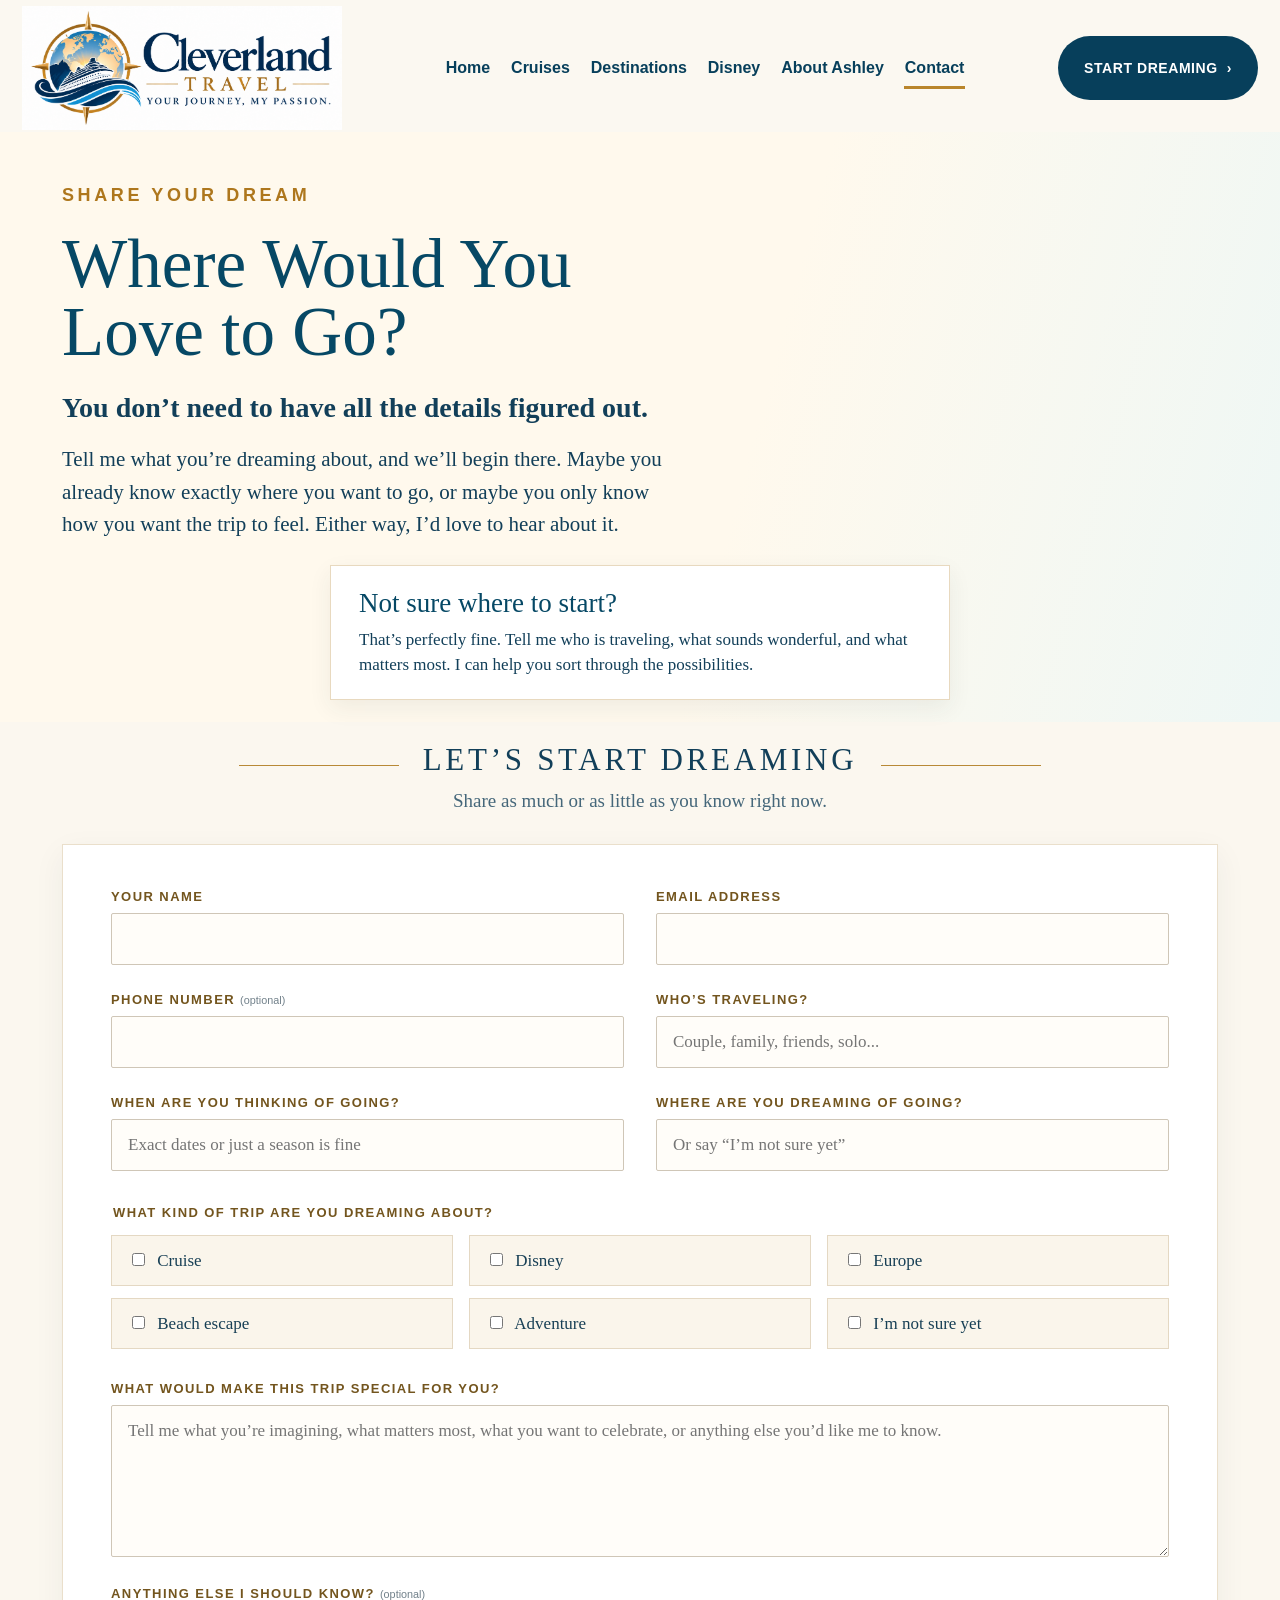
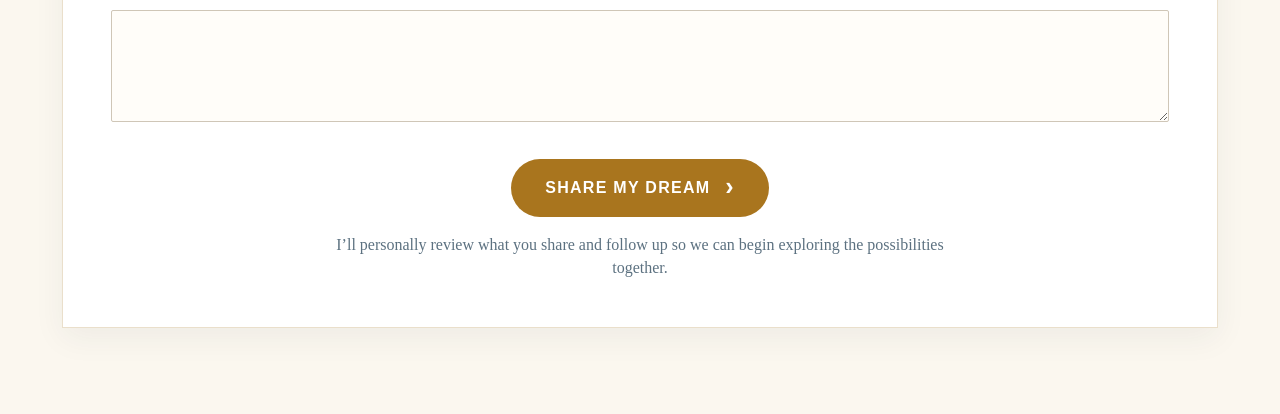
==== commit ff49999a: "Update contact.html" ====
--- a/contact.html
+++ b/contact.html
@@ -33,12 +33,7 @@
         <p>Tell me what you’re dreaming about, and we’ll begin there. Maybe you already know exactly where you want to go, or maybe you only know how you want the trip to feel. Either way, I’d love to hear about it.</p>
       </div>
 
-      <aside class="dream-note dream-note-balanced">
-        <div class="ashley-contact-card">
-          <img src="assets/ashley-contact.jpg" alt="Ashley of Cleverland Travel">
-          <p><strong>Hi, I’m Ashley, and this is my husband and best friend, Daniel.</strong><br>I’d love to hear what you’re dreaming about.</p>
-        </div>
-      </aside>
+      
     </div>
 
     <div class="dream-note-card dream-note-card-balanced dream-note-card-v20">
